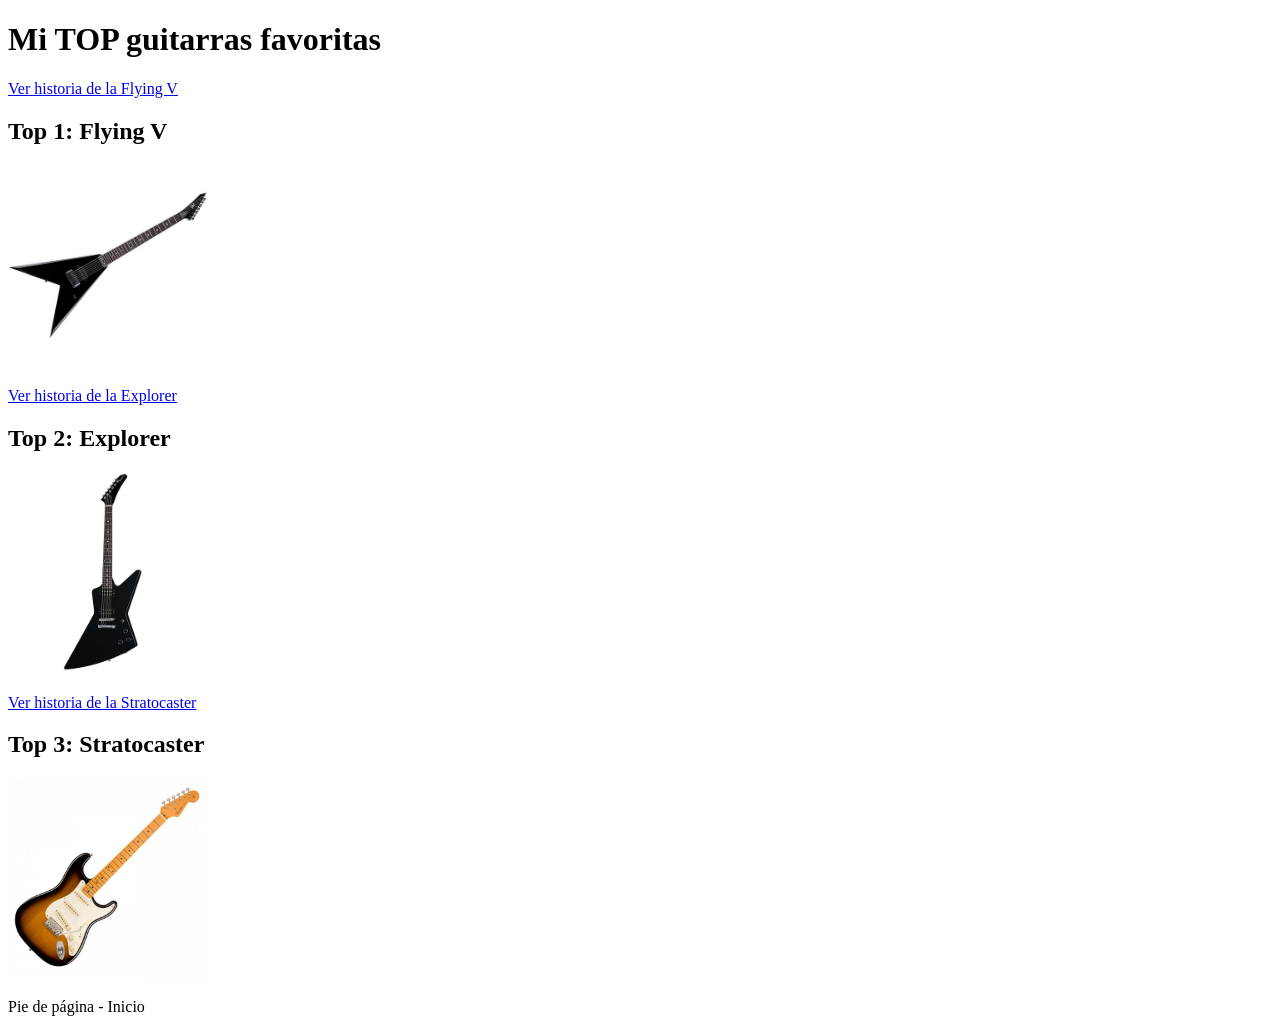
==== Paginas Web/index.html @ 68439638 "Html Ordenados" ====
<!DOCTYPE html>
<html lang="es">
<head>
    <meta charset="UTF-8">
    <meta name="viewport" content="width=device-width, initial-scale=1.0">
    <title>P1 HTML 2026 - Mi Top Guitarras</title>
</head>
<body>
    <header>
        <h1>Mi TOP guitarras favoritas</h1>
    </header>

    <nav>
        <section>
            <a href="flyingV.html">Ver historia de la Flying V</a>
            <h2>Top 1: Flying V</h2>
            <img src="../Imagenes/120179_1.jpg" alt="Gibson Flying V" width="200">
        </section>

        <br>

        <section>
            <a href="GibsonExplorer.html">Ver historia de la Explorer</a>
            <h2>Top 2: Explorer</h2>
            <img src="../Imagenes/gibson-80s-explorer-ebony-10166261.jpg" alt="Gibson Explorer" width="200">
        </section>

        <br>

        <section>
            <a href="Stratocaster.html">Ver historia de la Stratocaster</a>
            <h2>Top 3: Stratocaster</h2>
            <img src="../Imagenes/preview.jpg" alt="Fender Stratocaster" width="200">
        </section>
    </nav>

    <footer>
        <p>Pie de página - Inicio</p>
    </footer>
</body>
</html>
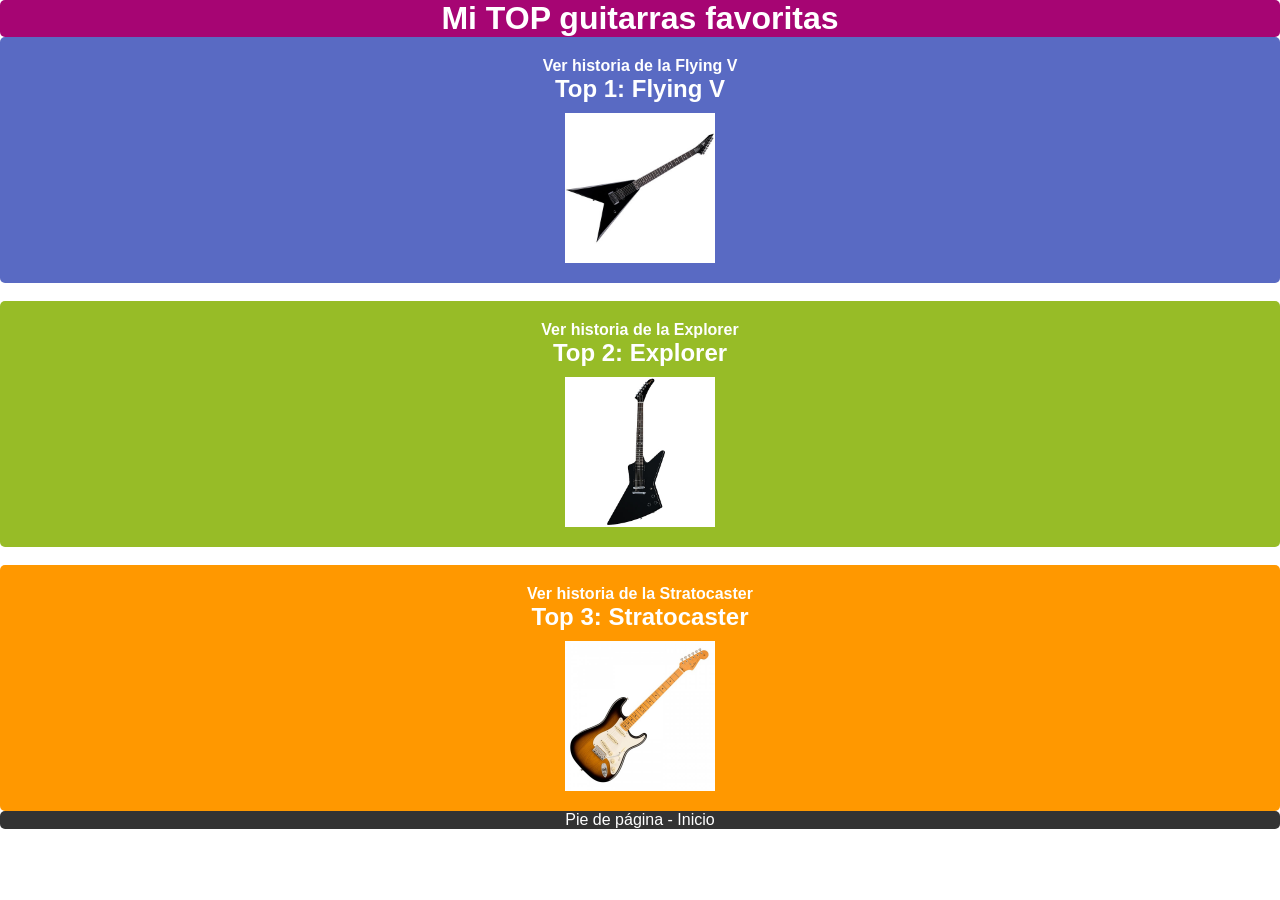
==== commit 886fd5a2: "Css grid basico" ====
--- a/Paginas Web/index.html
+++ b/Paginas Web/index.html
@@ -4,6 +4,7 @@
     <meta charset="UTF-8">
     <meta name="viewport" content="width=device-width, initial-scale=1.0">
     <title>P1 HTML 2026 - Mi Top Guitarras</title>
+    <link rel="stylesheet" href="../CSS/main.css">
 </head>
 <body>
     <header>
--- a/CSS/main.css
+++ b/CSS/main.css
@@ -0,0 +1,76 @@
+* {
+  margin: 0;
+  padding: 0;
+  box-sizing: border-box;
+}
+
+body {
+  font-family: 'Ubuntu', sans-serif;
+  background-color: #ffffff;
+}
+
+#container {
+  display: grid;
+  height: 100vh;
+  grid-template-columns: repeat(3, 1fr);
+  grid-template-rows: 20vh 60vh 20vh;
+  grid-column-gap: 10px;
+  grid-row-gap: 10px;
+  padding: 10px;
+}
+
+header {
+  grid-column: 1 / 4;
+  background-color: #a60573;
+  display: flex;
+  align-items: center;
+  justify-content: center;
+  color: white;
+  border-radius: 5px;
+}
+
+section {
+  display: flex;
+  flex-direction: column;
+  align-items: center;
+  justify-content: center;
+  padding: 20px;
+  color: white;
+  border-radius: 5px;
+  text-align: center;
+}
+
+section:nth-of-type(1) {
+  background-color: #596ac3;
+}
+
+section:nth-of-type(2) {
+  background-color: #97bc27;
+}
+
+section:nth-of-type(3) {
+  background-color: #ff9800;
+}
+
+footer {
+  grid-column: 1 / 4;
+  background-color: #333333;
+  display: flex;
+  align-items: center;
+  justify-content: center;
+  color: white;
+  border-radius: 5px;
+}
+
+img {
+  max-width: 100%;
+  max-height: 150px;
+  object-fit: contain;
+  margin-top: 10px;
+}
+
+a {
+  color: white;
+  text-decoration: none;
+  font-weight: bold;
+}
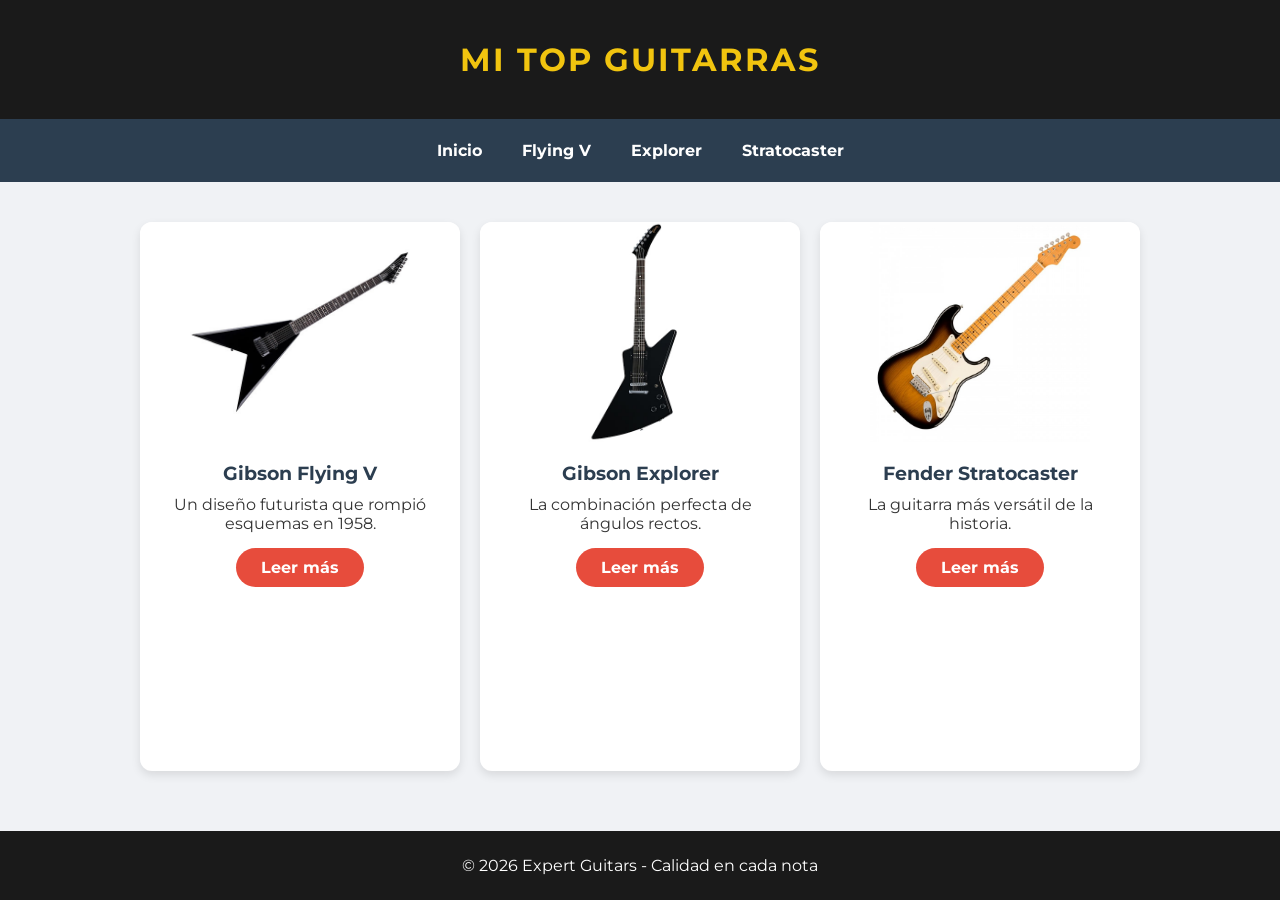
==== commit 3eb1442c: "Pagina Con estilos CSS" ====
--- a/Paginas Web/index.html
+++ b/Paginas Web/index.html
@@ -2,41 +2,54 @@
 <html lang="es">
 <head>
     <meta charset="UTF-8">
-    <meta name="viewport" content="width=device-width, initial-scale=1.0">
     <title>P1 HTML 2026 - Mi Top Guitarras</title>
     <link rel="stylesheet" href="../CSS/main.css">
 </head>
 <body>
-    <header>
-        <h1>Mi TOP guitarras favoritas</h1>
-    </header>
+    <div id="container">
+        <header>
+            <h1>Mi Top Guitarras</h1>
+        </header>
 
-    <nav>
-        <section>
-            <a href="flyingV.html">Ver historia de la Flying V</a>
-            <h2>Top 1: Flying V</h2>
-            <img src="../Imagenes/120179_1.jpg" alt="Gibson Flying V" width="200">
+        <nav class="navbar">
+            <a href="index.html">Inicio</a>
+            <a href="flyingV.html">Flying V</a>
+            <a href="GibsonExplorer.html">Explorer</a>
+            <a href="Stratocaster.html">Stratocaster</a>
+        </nav>
+
+        <section class="card-container">
+            <div class="card">
+                <img src="../Imagenes/120179_1.jpg" alt="Flying V" class="img-zoom">
+                <div class="card-content">
+                    <h3>Gibson Flying V</h3>
+                    <p>Un diseño futurista que rompió esquemas en 1958.</p>
+                    <a href="flyingV.html" class="btn">Leer más</a>
+                </div>
+            </div>
+
+            <div class="card">
+                <img src="../Imagenes/gibson-80s-explorer-ebony-10166261.jpg" alt="Explorer" class="img-blur">
+                <div class="card-content">
+                    <h3>Gibson Explorer</h3>
+                    <p>La combinación perfecta de ángulos rectos.</p>
+                    <a href="GibsonExplorer.html" class="btn">Leer más</a>
+                </div>
+            </div>
+
+            <div class="card">
+                <img src="../Imagenes/preview.jpg" alt="Stratocaster" class="img-grey">
+                <div class="card-content">
+                    <h3>Fender Stratocaster</h3>
+                    <p>La guitarra más versátil de la historia.</p>
+                    <a href="Stratocaster.html" class="btn">Leer más</a>
+                </div>
+            </div>
         </section>
 
-        <br>
-
-        <section>
-            <a href="GibsonExplorer.html">Ver historia de la Explorer</a>
-            <h2>Top 2: Explorer</h2>
-            <img src="../Imagenes/gibson-80s-explorer-ebony-10166261.jpg" alt="Gibson Explorer" width="200">
-        </section>
-
-        <br>
-
-        <section>
-            <a href="Stratocaster.html">Ver historia de la Stratocaster</a>
-            <h2>Top 3: Stratocaster</h2>
-            <img src="../Imagenes/preview.jpg" alt="Fender Stratocaster" width="200">
-        </section>
-    </nav>
-
-    <footer>
-        <p>Pie de página - Inicio</p>
-    </footer>
+        <footer>
+            <p>&copy; 2026 Expert Guitars - Calidad en cada nota</p>
+        </footer>
+    </div>
 </body>
 </html>
--- a/CSS/main.css
+++ b/CSS/main.css
@@ -1,3 +1,5 @@
+@import url('https://fonts.googleapis.com/css2?family=Montserrat:wght@300;700&display=swap');
+
 * {
   margin: 0;
   padding: 0;
@@ -5,72 +7,114 @@
 }
 
 body {
-  font-family: 'Ubuntu', sans-serif;
-  background-color: #ffffff;
+  font-family: 'Montserrat', sans-serif;
+  background-color: #f0f2f5;
+  color: #333;
 }
 
 #container {
   display: grid;
-  height: 100vh;
-  grid-template-columns: repeat(3, 1fr);
-  grid-template-rows: 20vh 60vh 20vh;
-  grid-column-gap: 10px;
-  grid-row-gap: 10px;
+  min-height: 100vh;
+  grid-template-rows: auto auto 1fr auto;
+}
+
+header {
+  background-color: #1a1a1a;
+  color: #f1c40f;
+  padding: 40px;
+  text-align: center;
+  text-transform: uppercase;
+  letter-spacing: 2px;
+}
+
+.navbar {
+  background-color: #2c3e50;
+  display: flex;
+  justify-content: center;
   padding: 10px;
 }
 
-header {
-  grid-column: 1 / 4;
-  background-color: #a60573;
-  display: flex;
-  align-items: center;
-  justify-content: center;
+.navbar a {
   color: white;
-  border-radius: 5px;
+  padding: 12px 20px;
+  text-decoration: none;
+  font-weight: bold;
+  transition: 0.3s;
 }
 
-section {
+.navbar a:hover {
+  background-color: #34495e;
+  color: #1abc9c;
+}
+
+.card-container {
+  display: flex;
+  justify-content: center;
+  gap: 20px;
+  padding: 40px 20px;
+  flex-wrap: wrap;
+}
+
+.card {
+  background-color: white;
+  width: 320px;
+  border-radius: 12px;
+  overflow: hidden;
+  box-shadow: 0 4px 10px rgba(0,0,0,0.1);
+  transition: all 0.3s ease;
   display: flex;
   flex-direction: column;
-  align-items: center;
-  justify-content: center;
+}
+
+.card:hover {
+  transform: translateY(-12px);
+  box-shadow: 0 15px 30px rgba(0,0,0,0.2);
+}
+
+.card img {
+  width: 100%;
+  height: 220px;
+  object-fit: contain;
+  background-color: #fff;
+  transition: 0.5s;
+}
+
+.img-zoom:hover { transform: scale(1.1); }
+.img-blur:hover { filter: blur(2px); }
+.img-grey:hover { filter: grayscale(100%); }
+
+.card-content {
   padding: 20px;
-  color: white;
-  border-radius: 5px;
   text-align: center;
 }
 
-section:nth-of-type(1) {
-  background-color: #596ac3;
+.card-content h3 {
+  margin-bottom: 10px;
+  color: #2c3e50;
 }
 
-section:nth-of-type(2) {
-  background-color: #97bc27;
+.btn {
+  display: inline-block;
+  background-color: #e74c3c;
+  color: white;
+  padding: 10px 25px;
+  margin-top: 15px;
+  text-decoration: none;
+  border-radius: 25px;
+  font-weight: bold;
+  transition: 0.3s;
 }
 
-section:nth-of-type(3) {
-  background-color: #ff9800;
+.btn:hover {
+  background-color: #c0392b;
+  transform: scale(1.1);
+  box-shadow: 0 5px 15px rgba(231, 76, 60, 0.4);
 }
 
 footer {
-  grid-column: 1 / 4;
-  background-color: #333333;
-  display: flex;
-  align-items: center;
-  justify-content: center;
+  background-color: #1a1a1a;
   color: white;
-  border-radius: 5px;
-}
-
-img {
-  max-width: 100%;
-  max-height: 150px;
-  object-fit: contain;
-  margin-top: 10px;
-}
-
-a {
-  color: white;
-  text-decoration: none;
-  font-weight: bold;
+  text-align: center;
+  padding: 25px;
+  margin-top: 20px;
 }
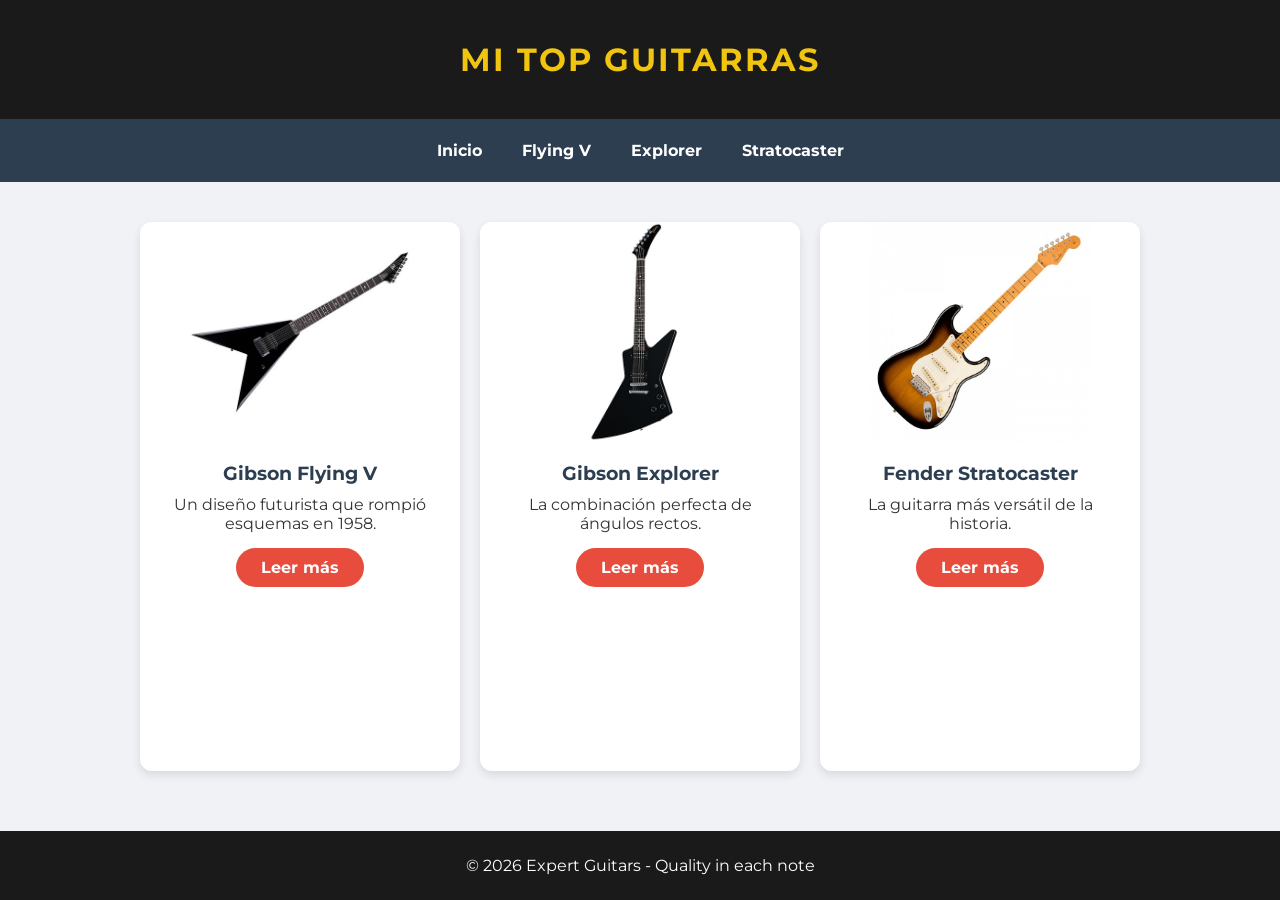
==== commit ccfe8995: "Correccion errores CSS" ====
--- a/Paginas Web/index.html
+++ b/Paginas Web/index.html
@@ -48,7 +48,7 @@
         </section>
 
         <footer>
-            <p>&copy; 2026 Expert Guitars - Calidad en cada nota</p>
+            <p>&copy; 2026 Expert Guitars - Quality in each note</p>
         </footer>
     </div>
 </body>
